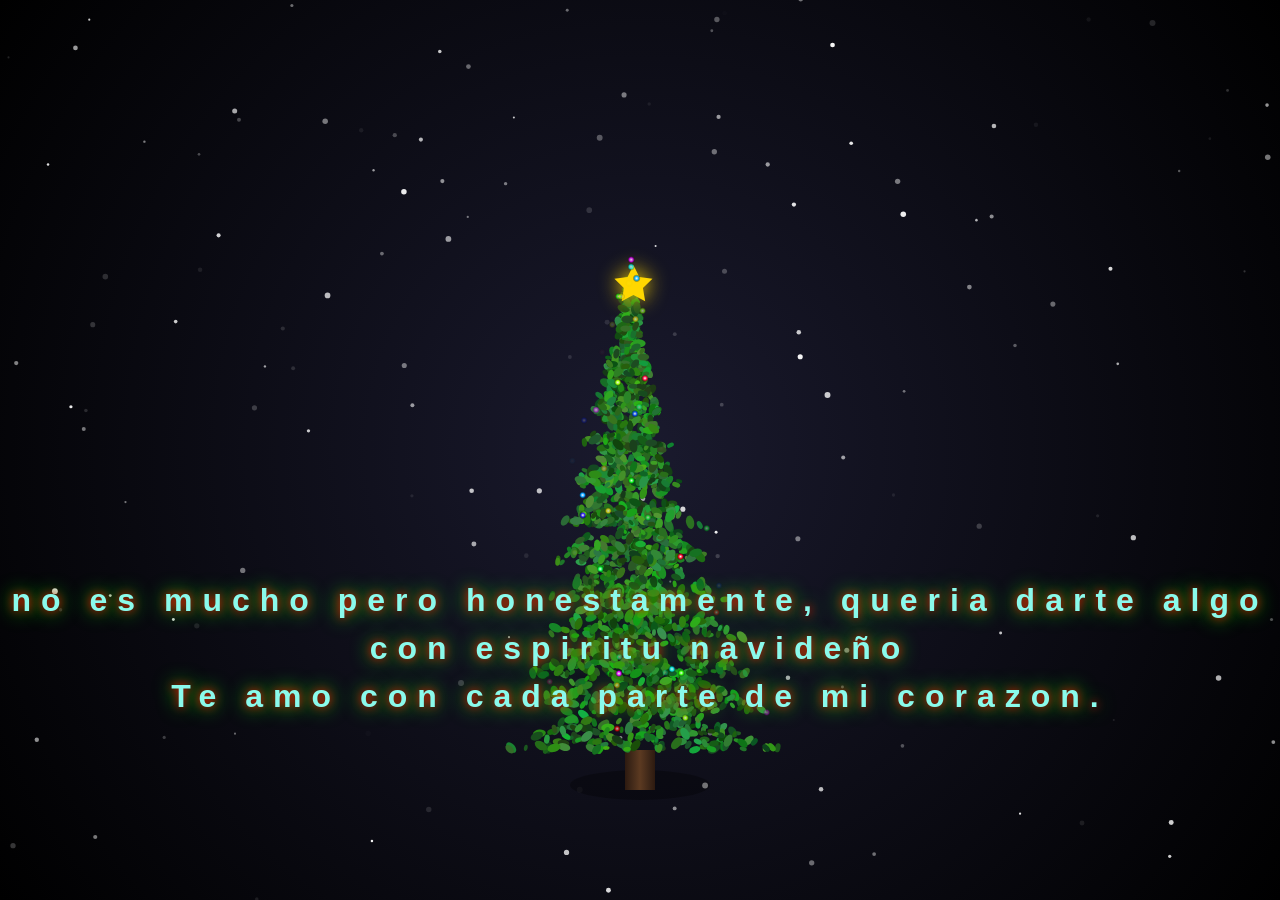
==== arbolito.html @ 6e78d4fb "Add files via upload test final" ====
<!DOCTYPE html>
<html lang="es">
  <head>
    <meta charset="UTF-8" />
    <meta http-equiv="X-UA-Compatible" content="IE=edge" />
    <meta name="viewport" content="width=device-width, initial-scale=1.0" />
    <link rel="stylesheet" href="main.css" />
    <link rel="icon" href="img/flowers.png" type="image/x-icon" />
    <title>Arbolito</title>
    <style>
      body {
        background: radial-gradient(circle at center, #1a1a2e 0%, #000000 100%);
        margin: 0;
        overflow: hidden;
        height: 100vh;
        color: #fff;
      }
      canvas {
        display: block;
        position: absolute;
        top: 0;
        left: 0;
        z-index: -1;
      }
      .titulo {
        position: relative;
        z-index: 10;
        text-shadow: 0 0 10px #ff0000, 0 0 20px #00ff00;
        text-align: center;
        margin-top: 20px;
      }
    </style>
  </head>
  <body class="container">
    <audio src="Rebecca-Sugar-It_s-Our-Special-Time-Of-Year-Sub.-Español-Amphibia.mp3" autoplay></audio>
    <div id="lyrics">
     
    </div>
    <h1 class="titulo">no es mucho pero honestamente, queria darte algo con espiritu navideño
      <p>Te amo con cada parte de mi corazon.
    </h1>
  
    <canvas id="lienzo"></canvas>
    <script>
        const canvas = document.getElementById('lienzo');
        const ctx = canvas.getContext('2d');

        let width, height;
        const copos = [];
        const luces = [];
        const hojas = [];
        const numCopos = 150;
        const numLuces = 50;

        function redimensionar() {
            width = window.innerWidth;
            height = window.innerHeight;
            canvas.width = width;
            canvas.height = height;
            generarHojas();
            generarLuces();
        }

        class CopoNieve {
            constructor() {
                this.x = Math.random() * width;
                this.y = Math.random() * height;
                this.velocidadY = Math.random() * 1.5 + 0.5;
                this.radio = Math.random() * 2 + 1;
                this.opacidad = Math.random();
            }
            actualizar() {
                this.y += this.velocidadY;
                if (this.y > height) {
                    this.y = -10;
                    this.x = Math.random() * width;
                }
            }
            dibujar() {
                ctx.beginPath();
                ctx.arc(this.x, this.y, this.radio, 0, Math.PI * 2);
                ctx.fillStyle = `rgba(255, 255, 255, ${this.opacidad})`;
                ctx.fill();
            }
        }

        function generarHojas() {
            hojas.length = 0;
            const alturaArbol = Math.min(height * 0.6, 500);
            const capas = 12;
            const alturaCapa = alturaArbol / capas;

            for (let i = 0; i < capas; i++) {
                const ratio = i / capas;
                const anchoBase = (1 - ratio) * 140;
                const numHojasCapa = 100 + Math.floor((1 - ratio) * 100);

                for (let j = 0; j < numHojasCapa; j++) {
                    const r1 = Math.random();
                    const r2 = Math.random();
                    const s = Math.sqrt(r1);

                    // Coordenadas en triángulo relativo
                    const xRel = (1 - s) * 0 + s * (1 - r2) * (-anchoBase) + s * r2 * (anchoBase);
                    const yRel = (1 - s) * (-alturaCapa * 1.5);

                    hojas.push({
                        layerIndex: i,
                        ratio: ratio,
                        xRel: xRel,
                        yRel: yRel,
                        yBaseCapaOffset: -(i * alturaCapa * 0.9), // Offset from baseY
                        size: 3 + Math.random() * 4,
                        color: `hsl(${100 + Math.random() * 40}, ${40 + Math.random() * 40}%, ${15 + Math.random() * 25}%)`,
                        rotation: Math.random() * Math.PI,
                        phase: Math.random() * Math.PI * 2,
                        speed: 0.002 + Math.random() * 0.004
                    });
                }
            }
        }

        function generarLuces() {
            luces.length = 0;
            const centroX = width / 2;
            const baseY = height - 150;
            const alturaArbol = Math.min(height * 0.6, 500);

            for (let i = 0; i < numLuces; i++) {
                // Generar posición aleatoria dentro de un triángulo aproximado
                const ratioY = Math.random(); // 0 es abajo, 1 es arriba
                const y = baseY - (ratioY * alturaArbol);
                const anchoMaximoEnY = (1 - ratioY) * 140; // Ancho del árbol en esa altura
                const x = centroX + (Math.random() - 0.5) * 2 * anchoMaximoEnY;

                luces.push({
                    x: x,
                    y: y,
                    ratioY: ratioY,
                    offsetX: x - centroX,
                    color: `hsl(${Math.random() * 360}, 100%, 50%)`,
                    velocidadParpadeo: Math.random() * 0.05 + 0.02,
                    offset: Math.random() * Math.PI * 2
                });
            }
        }

        function dibujarEstrella(cx, cy, spikes, outerRadius, innerRadius) {
            let rot = Math.PI / 2 * 3;
            let x = cx;
            let y = cy;
            let step = Math.PI / spikes;

            ctx.beginPath();
            ctx.moveTo(cx, cy - outerRadius);
            for (let i = 0; i < spikes; i++) {
                x = cx + Math.cos(rot) * outerRadius;
                y = cy + Math.sin(rot) * outerRadius;
                ctx.lineTo(x, y);
                rot += step;

                x = cx + Math.cos(rot) * innerRadius;
                y = cy + Math.sin(rot) * innerRadius;
                ctx.lineTo(x, y);
                rot += step;
            }
            ctx.lineTo(cx, cy - outerRadius);
            ctx.closePath();
            ctx.fillStyle = '#FFD700';
            ctx.shadowBlur = 20;
            ctx.shadowColor = "#FFD700";
            ctx.fill();
            ctx.shadowBlur = 0;
        }

        function dibujarArbol(tiempo) {
            const centroX = width / 2;
            const baseY = height - 150;
            const alturaArbol = Math.min(height * 0.6, 500);

            // Sombra del árbol en el suelo
            ctx.fillStyle = 'rgba(0,0,0,0.3)';
            ctx.beginPath();
            ctx.ellipse(centroX, baseY + 35, 70, 15, 0, 0, Math.PI * 2);
            ctx.fill();

            // Tronco
            const gradTronco = ctx.createLinearGradient(centroX - 15, baseY, centroX + 15, baseY);
            gradTronco.addColorStop(0, '#2d1a10');
            gradTronco.addColorStop(0.2, '#3e2718');
            gradTronco.addColorStop(0.5, '#5c3a21');
            gradTronco.addColorStop(0.8, '#3e2718');
            gradTronco.addColorStop(1, '#2d1a10');
            ctx.fillStyle = gradTronco;
            ctx.fillRect(centroX - 15, baseY, 30, 40);

            // Hojas (Capas con degradado y curvas para realismo)
            const capas = 12;
            const alturaCapa = alturaArbol / capas;

            // Dibujar hojas individuales
            hojas.forEach(hoja => {
                const swayBase = Math.sin(tiempo * 0.002 + hoja.ratio * 3) * (hoja.ratio * 20);
                const swayLeaf = Math.sin(tiempo * hoja.speed + hoja.phase) * 3;
                
                const x = centroX + hoja.xRel + swayBase + swayLeaf;
                const y = baseY + hoja.yBaseCapaOffset + hoja.yRel;
                
                ctx.beginPath();
                // Usar elipses para simular hojas/agujas
                ctx.ellipse(x, y, hoja.size, hoja.size * 0.6, hoja.rotation, 0, Math.PI * 2);
                ctx.fillStyle = hoja.color;
                ctx.fill();
            });

            // Estrella
            const swayPunta = Math.sin(tiempo * 0.002 + 1 * 3) * 20;
            const yPunta = baseY - ((capas - 1) * alturaCapa * 0.9) - alturaCapa * 1.5;
            dibujarEstrella(centroX + swayPunta, yPunta + 10, 5, 20, 10);
        }

        function animar(tiempo) {
            ctx.clearRect(0, 0, width, height);

            // Dibujar nieve
            copos.forEach(copo => { copo.actualizar(); copo.dibujar(); });

            dibujarArbol(tiempo);

            // Dibujar luces
            luces.forEach(luz => {
                const sway = Math.sin(tiempo * 0.002 + luz.ratioY * 3) * (luz.ratioY * 20);
                const x = (width / 2) + luz.offsetX + sway;

                ctx.beginPath();
                ctx.arc(x, luz.y, 4, 0, Math.PI * 2);
                const alpha = (Math.sin(tiempo * luz.velocidadParpadeo + luz.offset) + 1) / 2;
                
                const grad = ctx.createRadialGradient(x, luz.y, 0, x, luz.y, 4);
                grad.addColorStop(0, '#fff');
                grad.addColorStop(0.5, luz.color);
                grad.addColorStop(1, 'rgba(0,0,0,0)');
                ctx.fillStyle = grad;
                
                ctx.globalAlpha = alpha;
                ctx.fill();
                ctx.globalAlpha = 1.0;
            });

            requestAnimationFrame(animar);
        }

        // Inicialización
        window.addEventListener('resize', redimensionar);
        redimensionar();
        
        for(let i=0; i<numCopos; i++) copos.push(new CopoNieve());
        
        requestAnimationFrame(animar);
    </script>
    <script src="anim.js"></script>
    <script src="main.js"></script>
  </body>
</html>
---- main.css ----
*,
*::after,
*::before {
  padding: 0;
  margin: 0;
  box-sizing: border-box;
}

:root {
  --dark-color: #000;
}

body {
  display: flex;
  align-items: flex-end;
  justify-content: center;
  min-height: 100vh;
  background-color: var(--dark-color);
  overflow: hidden;
  perspective: 1000px;
}

#lyrics {
  font-size: 28px;
  font-family: "Franklin Gothic Medium", "Arial Narrow", Arial, sans-serif;
  color: white;
  position: absolute;
  margin-bottom: 50%;
  z-index: 1;
  font-weight: bold;
  letter-spacing: 4px;
}
@media only screen and (max-width: 600px) {
  /* Estilos específicos para dispositivos con un ancho máximo de 600px */
  #lyrics {
      font-size: 14px; /* Reduce el tamaño del texto para dispositivos más pequeños */
      margin-bottom: 530px;
      letter-spacing: 3px;
  }

}
.titulo {
  margin-bottom: 180px;
  font-family: "Arial Narrow", Arial, sans-serif;
  color: rgb(138, 250, 235);
  position: absolute;
  font-weight: bold;
  letter-spacing: 10px;
  opacity: 100%;
  animation: fadeIn 3s ease-in-out forwards;
  text-align: center;
}
@keyframes fadeIn {
  from {
    opacity: 0;
  }
  to {
    opacity: 1;
  }
}

.night {
  z-index: -1;
  position: absolute;
  left: 50%;
  top: 0;
  transform: translateX(-50%);
  width: 100%;
  height: 100%;
  filter: blur(0.1vmin);
  background-image: radial-gradient(
      ellipse at top,
      transparent 0%,
      var(--dark-color)
    ),
    radial-gradient(
      ellipse at bottom,
      var(--dark-color),
      rgba(145, 233, 255, 0.2)
    ),
    repeating-linear-gradient(
      220deg,
      rgb(0, 0, 0) 0px,
      rgb(0, 0, 0) 19px,
      transparent 19px,
      transparent 22px
    ),
    repeating-linear-gradient(
      189deg,
      rgb(0, 0, 0) 0px,
      rgb(0, 0, 0) 19px,
      transparent 19px,
      transparent 22px
    ),
    repeating-linear-gradient(
      148deg,
      rgb(0, 0, 0) 0px,
      rgb(0, 0, 0) 19px,
      transparent 19px,
      transparent 22px
    ),
    linear-gradient(90deg, rgb(0, 255, 250), rgb(240, 240, 240));
}

.flowers {
  position: relative;
  transform: scale(0.9);
  /*margin-bottom: 100px;
  */
}

@media only screen and (max-width: 600px) {
  /* Estilos específicos para dispositivos con un ancho máximo de 600px */
.flowers {
      font-size: 14px;
      margin-bottom: 35%;
      letter-spacing: 3px;
      transform: scale(1.0);
}

}

.flower {
  position: absolute;
  bottom: 10vmin;
  transform-origin: bottom center;
  z-index: 10;
  --fl-speed: 0.8s;
}
.flower--1 {
  -webkit-animation: moving-flower-1 4s linear infinite;
  animation: moving-flower-1 4s linear infinite;
}
.flower--1 .flower__line {
  height: 70vmin;
  -webkit-animation-delay: 0.3s;
  animation-delay: 0.3s;
}
.flower--1 .flower__line__leaf--1 {
  -webkit-animation: blooming-leaf-right var(--fl-speed) 1.6s backwards;
  animation: blooming-leaf-right var(--fl-speed) 1.6s backwards;
}
.flower--1 .flower__line__leaf--2 {
  -webkit-animation: blooming-leaf-right var(--fl-speed) 1.4s backwards;
  animation: blooming-leaf-right var(--fl-speed) 1.4s backwards;
}
.flower--1 .flower__line__leaf--3 {
  -webkit-animation: blooming-leaf-left var(--fl-speed) 1.2s backwards;
  animation: blooming-leaf-left var(--fl-speed) 1.2s backwards;
}
.flower--1 .flower__line__leaf--4 {
  -webkit-animation: blooming-leaf-left var(--fl-speed) 1s backwards;
  animation: blooming-leaf-left var(--fl-speed) 1s backwards;
}
.flower--1 .flower__line__leaf--5 {
  -webkit-animation: blooming-leaf-right var(--fl-speed) 1.8s backwards;
  animation: blooming-leaf-right var(--fl-speed) 1.8s backwards;
}
.flower--1 .flower__line__leaf--6 {
  -webkit-animation: blooming-leaf-left var(--fl-speed) 2s backwards;
  animation: blooming-leaf-left var(--fl-speed) 2s backwards;
}
.flower--2 {
  left: 50%;
  transform: rotate(20deg);
  -webkit-animation: moving-flower-2 4s linear infinite;
  animation: moving-flower-2 4s linear infinite;
}
.flower--2 .flower__line {
  height: 60vmin;
  -webkit-animation-delay: 0.6s;
  animation-delay: 0.6s;
}
.flower--2 .flower__line__leaf--1 {
  -webkit-animation: blooming-leaf-right var(--fl-speed) 1.9s backwards;
  animation: blooming-leaf-right var(--fl-speed) 1.9s backwards;
}
.flower--2 .flower__line__leaf--2 {
  -webkit-animation: blooming-leaf-right var(--fl-speed) 1.7s backwards;
  animation: blooming-leaf-right var(--fl-speed) 1.7s backwards;
}
.flower--2 .flower__line__leaf--3 {
  -webkit-animation: blooming-leaf-left var(--fl-speed) 1.5s backwards;
  animation: blooming-leaf-left var(--fl-speed) 1.5s backwards;
}
.flower--2 .flower__line__leaf--4 {
  -webkit-animation: blooming-leaf-left var(--fl-speed) 1.3s backwards;
  animation: blooming-leaf-left var(--fl-speed) 1.3s backwards;
}
.flower--3 {
  left: 50%;
  transform: rotate(-15deg);
  -webkit-animation: moving-flower-3 4s linear infinite;
  animation: moving-flower-3 4s linear infinite;
}
.flower--3 .flower__line {
  -webkit-animation-delay: 0.9s;
  animation-delay: 0.9s;
}
.flower--3 .flower__line__leaf--1 {
  -webkit-animation: blooming-leaf-right var(--fl-speed) 2.5s backwards;
  animation: blooming-leaf-right var(--fl-speed) 2.5s backwards;
}
.flower--3 .flower__line__leaf--2 {
  -webkit-animation: blooming-leaf-right var(--fl-speed) 2.3s backwards;
  animation: blooming-leaf-right var(--fl-speed) 2.3s backwards;
}
.flower--3 .flower__line__leaf--3 {
  -webkit-animation: blooming-leaf-left var(--fl-speed) 2.1s backwards;
  animation: blooming-leaf-left var(--fl-speed) 2.1s backwards;
}
.flower--3 .flower__line__leaf--4 {
  -webkit-animation: blooming-leaf-left var(--fl-speed) 1.9s backwards;
  animation: blooming-leaf-left var(--fl-speed) 1.9s backwards;
}
.flower__leafs {
  position: relative;
  -webkit-animation: blooming-flower 2s backwards;
  animation: blooming-flower 2s backwards;
}
.flower__leafs--1 {
  -webkit-animation-delay: 1.1s;
  animation-delay: 1.1s;
}
.flower__leafs--2 {
  -webkit-animation-delay: 1.4s;
  animation-delay: 1.4s;
}
.flower__leafs--3 {
  -webkit-animation-delay: 1.7s;
  animation-delay: 1.7s;
}
.flower__leafs::after {
  content: "";
  position: absolute;
  left: 0;
  top: 0;
  transform: translate(-50%, -100%);
  width: 8vmin;
  height: 8vmin;
  background-color: #f9fd25;
  /* background-color: #fd2525; */
  filter: blur(10vmin);
}
.flower__leaf {
  position: absolute;
  bottom: 0;
  left: 50%;
  width: 8vmin;
  height: 11vmin;
  border-radius: 51% 49% 47% 53%/44% 45% 55% 69%;
  background-color: #253bfd;
  background-color: #db1919;
  transform-origin: bottom center;
  opacity: 0.9;
  box-shadow: inset 0 0 2vmin rgba(255, 255, 255, 0.5);
}
.flower__leaf--1 {
  transform: translate(-10%, 1%) rotateY(40deg) rotateX(-50deg);
}
.flower__leaf--2 {
  transform: translate(-50%, -4%) rotateX(40deg);
}
.flower__leaf--3 {
  transform: translate(-90%, 0%) rotateY(45deg) rotateX(50deg);
}
.flower__leaf--4 {
  width: 8vmin;
  height: 8vmin;
  transform-origin: bottom left;
  border-radius: 4vmin 10vmin 4vmin 4vmin;
  transform: translate(0%, 18%) rotateX(70deg) rotate(-43deg);
  background-color: #7c6901;
  z-index: 1;
  opacity: 0.8;
}
.flower__white-circle {
  position: absolute;
  left: -3.5vmin;
  top: -3vmin;
  width: 9vmin;
  height: 4vmin;
  border-radius: 50%;
  background-color: #fff;
}
.flower__white-circle::after {
  content: "";
  position: absolute;
  left: 50%;
  top: 45%;
  transform: translate(-50%, -50%);
  width: 60%;
  height: 60%;
  border-radius: inherit;
  background-image: repeating-linear-gradient(
      135deg,
      rgba(0, 0, 0, 0.03) 0px,
      rgba(0, 0, 0, 0.03) 1px,
      transparent 1px,
      transparent 12px
    ),
    repeating-linear-gradient(
      45deg,
      rgba(0, 0, 0, 0.03) 0px,
      rgba(0, 0, 0, 0.03) 1px,
      transparent 1px,
      transparent 12px
    ),
    repeating-linear-gradient(
      67.5deg,
      rgba(0, 0, 0, 0.03) 0px,
      rgba(0, 0, 0, 0.03) 1px,
      transparent 1px,
      transparent 12px
    ),
    repeating-linear-gradient(
      135deg,
      rgba(0, 0, 0, 0.03) 0px,
      rgba(0, 0, 0, 0.03) 1px,
      transparent 1px,
      transparent 12px
    ),
    repeating-linear-gradient(
      45deg,
      rgba(0, 0, 0, 0.03) 0px,
      rgba(0, 0, 0, 0.03) 1px,
      transparent 1px,
      transparent 12px
    ),
    repeating-linear-gradient(
      112.5deg,
      rgba(0, 0, 0, 0.03) 0px,
      rgba(0, 0, 0, 0.03) 1px,
      transparent 1px,
      transparent 12px
    ),
    repeating-linear-gradient(
      112.5deg,
      rgba(0, 0, 0, 0.03) 0px,
      rgba(0, 0, 0, 0.03) 1px,
      transparent 1px,
      transparent 12px
    ),
    repeating-linear-gradient(
      45deg,
      rgba(0, 0, 0, 0.03) 0px,
      rgba(0, 0, 0, 0.03) 1px,
      transparent 1px,
      transparent 12px
    ),
    repeating-linear-gradient(
      22.5deg,
      rgba(0, 0, 0, 0.03) 0px,
      rgba(0, 0, 0, 0.03) 1px,
      transparent 1px,
      transparent 12px
    ),
    repeating-linear-gradient(
      45deg,
      rgba(0, 0, 0, 0.03) 0px,
      rgba(0, 0, 0, 0.03) 1px,
      transparent 1px,
      transparent 12px
    ),
    repeating-linear-gradient(
      22.5deg,
      rgba(0, 0, 0, 0.03) 0px,
      rgba(0, 0, 0, 0.03) 1px,
      transparent 1px,
      transparent 12px
    ),
    repeating-linear-gradient(
      135deg,
      rgba(0, 0, 0, 0.03) 0px,
      rgba(0, 0, 0, 0.03) 1px,
      transparent 1px,
      transparent 12px
    ),
    repeating-linear-gradient(
      157.5deg,
      rgba(0, 0, 0, 0.03) 0px,
      rgba(0, 0, 0, 0.03) 1px,
      transparent 1px,
      transparent 12px
    ),
    repeating-linear-gradient(
      67.5deg,
      rgba(0, 0, 0, 0.03) 0px,
      rgba(0, 0, 0, 0.03) 1px,
      transparent 1px,
      transparent 12px
    ),
    repeating-linear-gradient(
      67.5deg,
      rgba(0, 0, 0, 0.03) 0px,
      rgba(0, 0, 0, 0.03) 1px,
      transparent 1px,
      transparent 12px
    ),
    linear-gradient(90deg, rgb(255, 235, 18), rgb(255, 206, 0));
}
.flower__line {
  opacity: 76%;
  height: 55vmin;
  width: 1.5vmin;
  background-image: linear-gradient(
      to left,
      rgba(0, 0, 0, 0.2),
      transparent,
      rgba(255, 255, 255, 0.2)
    ),
    linear-gradient(to top, transparent 10%, #14757a, #39c6d6);
  box-shadow: inset 0 0 2px rgba(0, 0, 0, 0.5);
  -webkit-animation: grow-flower-tree 4s backwards;
  animation: grow-flower-tree 4s backwards;
}
.flower__line__leaf {
  --w: 7vmin;
  --h: calc(var(--w) + 2vmin);
  position: absolute;
  top: 20%;
  left: 90%;
  width: var(--w);
  height: var(--h);
  border-top-right-radius: var(--h);
  border-bottom-left-radius: var(--h);
  background-image: linear-gradient(to top, rgba(20, 117, 122, 0.4), #5ed639);
}
.flower__line__leaf--1 {
  transform: rotate(70deg) rotateY(30deg);
}
.flower__line__leaf--2 {
  top: 45%;
  transform: rotate(70deg) rotateY(30deg);
}
.flower__line__leaf--3,
.flower__line__leaf--4,
.flower__line__leaf--6 {
  border-top-right-radius: 0;
  border-bottom-left-radius: 0;
  border-top-left-radius: var(--h);
  border-bottom-right-radius: var(--h);
  left: -460%;
  top: 12%;
  transform: rotate(-70deg) rotateY(30deg);
}
.flower__line__leaf--4 {
  top: 40%;
}
.flower__line__leaf--5 {
  top: 0;
  transform-origin: left;
  transform: rotate(70deg) rotateY(30deg) scale(0.6);
}
.flower__line__leaf--6 {
  top: -2%;
  left: -450%;
  transform-origin: right;
  transform: rotate(-70deg) rotateY(30deg) scale(0.6);
}
.flower__light {
  position: absolute;
  bottom: 0vmin;
  width: 1vmin;
  height: 1vmin;
  background-color: rgb(255, 251, 0);
  border-radius: 50%;
  filter: blur(0.2vmin);
  -webkit-animation: light-ans 4s linear infinite backwards;
  animation: light-ans 4s linear infinite backwards;
}
.flower__light:nth-child(odd) {
  background-color: #23f0ff;
}
.flower__light--1 {
  left: -2vmin;
  -webkit-animation-delay: 1s;
  animation-delay: 1s;
}
.flower__light--2 {
  left: 3vmin;
  -webkit-animation-delay: 0.5s;
  animation-delay: 0.5s;
}
.flower__light--3 {
  left: -6vmin;
  -webkit-animation-delay: 0.3s;
  animation-delay: 0.3s;
}
.flower__light--4 {
  left: 6vmin;
  -webkit-animation-delay: 0.9s;
  animation-delay: 0.9s;
}
.flower__light--5 {
  left: -1vmin;
  -webkit-animation-delay: 1.5s;
  animation-delay: 1.5s;
}
.flower__light--6 {
  left: -4vmin;
  -webkit-animation-delay: 3s;
  animation-delay: 3s;
}
.flower__light--7 {
  left: 3vmin;
  -webkit-animation-delay: 2s;
  animation-delay: 2s;
}
.flower__light--8 {
  left: -6vmin;
  -webkit-animation-delay: 3.5s;
  animation-delay: 3.5s;
}
.flower__grass {
  --c: #159faa;
  --line-w: 1.5vmin;
  position: absolute;
  bottom: 12vmin;
  left: -7vmin;
  display: flex;
  flex-direction: column;
  align-items: flex-end;
  z-index: 20;
  transform-origin: bottom center;
  transform: rotate(-48deg) rotateY(40deg);
}
.flower__grass--1 {
  -webkit-animation: moving-grass 2s linear infinite;
  animation: moving-grass 2s linear infinite;
}
.flower__grass--2 {
  left: 2vmin;
  bottom: 10vmin;
  transform: scale(0.5) rotate(75deg) rotateX(10deg) rotateY(-200deg);
  opacity: 0.8;
  z-index: 0;
  -webkit-animation: moving-grass--2 1.5s linear infinite;
  animation: moving-grass--2 1.5s linear infinite;
}
.flower__grass--top {
  width: 7vmin;
  height: 10vmin;
  border-top-right-radius: 100%;
  border-right: var(--line-w) solid var(--c);
  transform-origin: bottom center;
  transform: rotate(-2deg);
}
.flower__grass--bottom {
  margin-top: -2px;
  width: var(--line-w);
  height: 25vmin;
  background-image: linear-gradient(to top, transparent, var(--c));
}
.flower__grass__leaf {
  --size: 10vmin;
  position: absolute;
  width: calc(var(--size) * 2.1);
  height: var(--size);
  border-top-left-radius: var(--size);
  border-top-right-radius: var(--size);
  background-image: linear-gradient(
    to top,
    transparent,
    transparent 30%,
    var(--c)
  );
  z-index: 100;
}
.flower__grass__leaf--1 {
  top: -6%;
  left: 30%;
  --size: 6vmin;
  transform: rotate(-20deg);
  -webkit-animation: growing-grass-ans--1 2s 2.6s backwards;
  animation: growing-grass-ans--1 2s 2.6s backwards;
}
@-webkit-keyframes growing-grass-ans--1 {
  0% {
    transform-origin: bottom left;
    transform: rotate(-20deg) scale(0);
  }
}
@keyframes growing-grass-ans--1 {
  0% {
    transform-origin: bottom left;
    transform: rotate(-20deg) scale(0);
  }
}
.flower__grass__leaf--2 {
  top: -5%;
  left: -110%;
  --size: 6vmin;
  transform: rotate(10deg);
  -webkit-animation: growing-grass-ans--2 2s 2.4s linear backwards;
  animation: growing-grass-ans--2 2s 2.4s linear backwards;
}
@-webkit-keyframes growing-grass-ans--2 {
  0% {
    transform-origin: bottom right;
    transform: rotate(10deg) scale(0);
  }
}
@keyframes growing-grass-ans--2 {
  0% {
    transform-origin: bottom right;
    transform: rotate(10deg) scale(0);
  }
}
.flower__grass__leaf--3 {
  top: 5%;
  left: 60%;
  --size: 8vmin;
  transform: rotate(-18deg) rotateX(-20deg);
  -webkit-animation: growing-grass-ans--3 2s 2.2s linear backwards;
  animation: growing-grass-ans--3 2s 2.2s linear backwards;
}
@-webkit-keyframes growing-grass-ans--3 {
  0% {
    transform-origin: bottom left;
    transform: rotate(-18deg) rotateX(-20deg) scale(0);
  }
}
@keyframes growing-grass-ans--3 {
  0% {
    transform-origin: bottom left;
    transform: rotate(-18deg) rotateX(-20deg) scale(0);
  }
}
.flower__grass__leaf--4 {
  top: 6%;
  left: -135%;
  --size: 8vmin;
  transform: rotate(2deg);
  -webkit-animation: growing-grass-ans--4 2s 2s linear backwards;
  animation: growing-grass-ans--4 2s 2s linear backwards;
}
@-webkit-keyframes growing-grass-ans--4 {
  0% {
    transform-origin: bottom right;
    transform: rotate(2deg) scale(0);
  }
}
@keyframes growing-grass-ans--4 {
  0% {
    transform-origin: bottom right;
    transform: rotate(2deg) scale(0);
  }
}
.flower__grass__leaf--5 {
  top: 20%;
  left: 60%;
  --size: 10vmin;
  transform: rotate(-24deg) rotateX(-20deg);
  -webkit-animation: growing-grass-ans--5 2s 1.8s linear backwards;
  animation: growing-grass-ans--5 2s 1.8s linear backwards;
}
@-webkit-keyframes growing-grass-ans--5 {
  0% {
    transform-origin: bottom left;
    transform: rotate(-24deg) rotateX(-20deg) scale(0);
  }
}
@keyframes growing-grass-ans--5 {
  0% {
    transform-origin: bottom left;
    transform: rotate(-24deg) rotateX(-20deg) scale(0);
  }
}
.flower__grass__leaf--6 {
  top: 22%;
  left: -180%;
  --size: 10vmin;
  transform: rotate(10deg);
  -webkit-animation: growing-grass-ans--6 2s 1.6s linear backwards;
  animation: growing-grass-ans--6 2s 1.6s linear backwards;
}
@-webkit-keyframes growing-grass-ans--6 {
  0% {
    transform-origin: bottom right;
    transform: rotate(10deg) scale(0);
  }
}
@keyframes growing-grass-ans--6 {
  0% {
    transform-origin: bottom right;
    transform: rotate(10deg) scale(0);
  }
}
.flower__grass__leaf--7 {
  top: 39%;
  left: 70%;
  --size: 10vmin;
  transform: rotate(-10deg);
  -webkit-animation: growing-grass-ans--7 2s 1.4s linear backwards;
  animation: growing-grass-ans--7 2s 1.4s linear backwards;
}
@-webkit-keyframes growing-grass-ans--7 {
  0% {
    transform-origin: bottom left;
    transform: rotate(-10deg) scale(0);
  }
}
@keyframes growing-grass-ans--7 {
  0% {
    transform-origin: bottom left;
    transform: rotate(-10deg) scale(0);
  }
}
.flower__grass__leaf--8 {
  top: 40%;
  left: -215%;
  --size: 11vmin;
  transform: rotate(10deg);
  -webkit-animation: growing-grass-ans--8 2s 1.2s linear backwards;
  animation: growing-grass-ans--8 2s 1.2s linear backwards;
}
@-webkit-keyframes growing-grass-ans--8 {
  0% {
    transform-origin: bottom right;
    transform: rotate(10deg) scale(0);
  }
}
@keyframes growing-grass-ans--8 {
  0% {
    transform-origin: bottom right;
    transform: rotate(10deg) scale(0);
  }
}
.flower__grass__overlay {
  position: absolute;
  top: -10%;
  right: 0%;
  width: 100%;
  height: 100%;
  background-color: rgba(0, 0, 0, 0.6);
  filter: blur(1.5vmin);
  z-index: 100;
}
.flower__g-long {
  --w: 2vmin;
  --h: 6vmin;
  --c: #159faa;
  position: absolute;
  bottom: 10vmin;
  left: -3vmin;
  transform-origin: bottom center;
  transform: rotate(-30deg) rotateY(-20deg);
  display: flex;
  flex-direction: column;
  align-items: flex-end;
  -webkit-animation: flower-g-long-ans 3s linear infinite;
  animation: flower-g-long-ans 3s linear infinite;
}
@-webkit-keyframes flower-g-long-ans {
  0%,
  100% {
    transform: rotate(-30deg) rotateY(-20deg);
  }
  50% {
    transform: rotate(-32deg) rotateY(-20deg);
  }
}
@keyframes flower-g-long-ans {
  0%,
  100% {
    transform: rotate(-30deg) rotateY(-20deg);
  }
  50% {
    transform: rotate(-32deg) rotateY(-20deg);
  }
}
.flower__g-long__top {
  top: calc(var(--h) * -1);
  width: calc(var(--w) + 1vmin);
  height: var(--h);
  border-top-right-radius: 100%;
  border-right: 0.7vmin solid var(--c);
  transform: translate(-0.7vmin, 1vmin);
}
.flower__g-long__bottom {
  width: var(--w);
  height: 50vmin;
  transform-origin: bottom center;
  background-image: linear-gradient(to top, transparent 30%, var(--c));
  box-shadow: inset 0 0 2px rgba(0, 0, 0, 0.5);
  -webkit-clip-path: polygon(35% 0, 65% 1%, 100% 100%, 0% 100%);
  clip-path: polygon(35% 0, 65% 1%, 100% 100%, 0% 100%);
}
.flower__g-right {
  position: absolute;
  bottom: 6vmin;
  left: -2vmin;
  transform-origin: bottom left;
  transform: rotate(20deg);
}
.flower__g-right .leaf {
  width: 30vmin;
  height: 50vmin;
  border-top-left-radius: 100%;
  border-left: 2vmin solid #079097;
  background-image: linear-gradient(
    to bottom,
    transparent,
    var(--dark-color) 60%
  );
  -webkit-mask-image: linear-gradient(to top, transparent 30%, #079097 60%);
}
.flower__g-right--1 {
  -webkit-animation: flower-g-right-ans 2.5s linear infinite;
  animation: flower-g-right-ans 2.5s linear infinite;
}
.flower__g-right--2 {
  left: 5vmin;
  transform: rotateY(-180deg);
  -webkit-animation: flower-g-right-ans--2 3s linear infinite;
  animation: flower-g-right-ans--2 3s linear infinite;
}
.flower__g-right--2 .leaf {
  height: 75vmin;
  filter: blur(0.3vmin);
  opacity: 0.8;
}
@-webkit-keyframes flower-g-right-ans {
  0%,
  100% {
    transform: rotate(20deg);
  }
  50% {
    transform: rotate(24deg) rotateX(-20deg);
  }
}
@keyframes flower-g-right-ans {
  0%,
  100% {
    transform: rotate(20deg);
  }
  50% {
    transform: rotate(24deg) rotateX(-20deg);
  }
}
@-webkit-keyframes flower-g-right-ans--2 {
  0%,
  100% {
    transform: rotateY(-180deg) rotate(0deg) rotateX(-20deg);
  }
  50% {
    transform: rotateY(-180deg) rotate(6deg) rotateX(-20deg);
  }
}
@keyframes flower-g-right-ans--2 {
  0%,
  100% {
    transform: rotateY(-180deg) rotate(0deg) rotateX(-20deg);
  }
  50% {
    transform: rotateY(-180deg) rotate(6deg) rotateX(-20deg);
  }
}
.flower__g-front {
  position: absolute;
  bottom: 6vmin;
  left: 2.5vmin;
  z-index: 100;
  transform-origin: bottom center;
  transform: rotate(-28deg) rotateY(30deg) scale(1.04);
  -webkit-animation: flower__g-front-ans 2s linear infinite;
  animation: flower__g-front-ans 2s linear infinite;
}
@-webkit-keyframes flower__g-front-ans {
  0%,
  100% {
    transform: rotate(-28deg) rotateY(30deg) scale(1.04);
  }
  50% {
    transform: rotate(-35deg) rotateY(40deg) scale(1.04);
  }
}
@keyframes flower__g-front-ans {
  0%,
  100% {
    transform: rotate(-28deg) rotateY(30deg) scale(1.04);
  }
  50% {
    transform: rotate(-35deg) rotateY(40deg) scale(1.04);
  }
}
.flower__g-front__line {
  width: 0.3vmin;
  height: 20vmin;
  background-image: linear-gradient(
    to top,
    transparent,
    #079097,
    transparent 100%
  );
  position: relative;
}
.flower__g-front__leaf-wrapper {
  position: absolute;
  top: 0;
  left: 0;
  transform-origin: bottom left;
  transform: rotate(10deg);
}
.flower__g-front__leaf-wrapper:nth-child(even) {
  left: 0vmin;
  transform: rotateY(-180deg) rotate(5deg);
  -webkit-animation: flower__g-front__leaf-left-ans 1s ease-in backwards;
  animation: flower__g-front__leaf-left-ans 1s ease-in backwards;
}
.flower__g-front__leaf-wrapper:nth-child(odd) {
  -webkit-animation: flower__g-front__leaf-ans 1s ease-in backwards;
  animation: flower__g-front__leaf-ans 1s ease-in backwards;
}
.flower__g-front__leaf-wrapper--1 {
  top: -8vmin;
  transform: scale(0.7);
  -webkit-animation: flower__g-front__leaf-ans 1s 5.5s ease-in backwards !important;
  animation: flower__g-front__leaf-ans 1s 5.5s ease-in backwards !important;
}
.flower__g-front__leaf-wrapper--2 {
  top: -8vmin;
  transform: rotateY(-180deg) scale(0.7) !important;
  -webkit-animation: flower__g-front__leaf-left-ans-2 1s 4.6s ease-in backwards !important;
  animation: flower__g-front__leaf-left-ans-2 1s 4.6s ease-in backwards !important;
}
.flower__g-front__leaf-wrapper--3 {
  top: -3vmin;
  -webkit-animation: flower__g-front__leaf-ans 1s 4.6s ease-in backwards;
  animation: flower__g-front__leaf-ans 1s 4.6s ease-in backwards;
}
.flower__g-front__leaf-wrapper--4 {
  top: -3vmin;
  transform: rotateY(-180deg) scale(0.9) !important;
  -webkit-animation: flower__g-front__leaf-left-ans-2 1s 4.6s ease-in backwards !important;
  animation: flower__g-front__leaf-left-ans-2 1s 4.6s ease-in backwards !important;
}
@-webkit-keyframes flower__g-front__leaf-left-ans-2 {
  0% {
    transform: rotateY(-180deg) scale(0);
  }
}
@keyframes flower__g-front__leaf-left-ans-2 {
  0% {
    transform: rotateY(-180deg) scale(0);
  }
}
.flower__g-front__leaf-wrapper--5,
.flower__g-front__leaf-wrapper--6 {
  top: 2vmin;
}
.flower__g-front__leaf-wrapper--7,
.flower__g-front__leaf-wrapper--8 {
  top: 6.5vmin;
}
.flower__g-front__leaf-wrapper--2 {
  -webkit-animation-delay: 5.2s !important;
  animation-delay: 5.2s !important;
}
.flower__g-front__leaf-wrapper--3 {
  -webkit-animation-delay: 4.9s !important;
  animation-delay: 4.9s !important;
}
.flower__g-front__leaf-wrapper--5 {
  -webkit-animation-delay: 4.3s !important;
  animation-delay: 4.3s !important;
}
.flower__g-front__leaf-wrapper--6 {
  -webkit-animation-delay: 4.1s !important;
  animation-delay: 4.1s !important;
}
.flower__g-front__leaf-wrapper--7 {
  -webkit-animation-delay: 3.8s !important;
  animation-delay: 3.8s !important;
}
.flower__g-front__leaf-wrapper--8 {
  -webkit-animation-delay: 3.5s !important;
  animation-delay: 3.5s !important;
}
@-webkit-keyframes flower__g-front__leaf-ans {
  0% {
    transform: rotate(10deg) scale(0);
  }
}
@keyframes flower__g-front__leaf-ans {
  0% {
    transform: rotate(10deg) scale(0);
  }
}
@-webkit-keyframes flower__g-front__leaf-left-ans {
  0% {
    transform: rotateY(-180deg) rotate(5deg) scale(0);
  }
}
@keyframes flower__g-front__leaf-left-ans {
  0% {
    transform: rotateY(-180deg) rotate(5deg) scale(0);
  }
}
.flower__g-front__leaf {
  width: 10vmin;
  height: 10vmin;
  border-radius: 100% 0% 0% 100%/100% 100% 0% 0%;
  box-shadow: inset 0 2px 1vmin hsla(184deg, 97%, 58%, 0.2);
  background-image: linear-gradient(
      to bottom left,
      transparent,
      var(--dark-color)
    ),
    linear-gradient(to bottom right, #159faa 50%, transparent 50%, transparent);
  -webkit-mask-image: linear-gradient(
    to bottom right,
    #159faa 50%,
    transparent 50%,
    transparent
  );
  mask-image: linear-gradient(
    to bottom right,
    #159faa 50%,
    transparent 50%,
    transparent
  );
}
.flower__g-fr {
  position: absolute;
  bottom: -4vmin;
  left: vmin;
  transform-origin: bottom left;
  z-index: 10;
  -webkit-animation: flower__g-fr-ans 2s linear infinite;
  animation: flower__g-fr-ans 2s linear infinite;
}
@-webkit-keyframes flower__g-fr-ans {
  0%,
  100% {
    transform: rotate(2deg);
  }
  50% {
    transform: rotate(4deg);
  }
}
@keyframes flower__g-fr-ans {
  0%,
  100% {
    transform: rotate(2deg);
  }
  50% {
    transform: rotate(4deg);
  }
}
.flower__g-fr .leaf {
  width: 30vmin;
  height: 50vmin;
  border-top-left-radius: 100%;
  border-left: 2vmin solid #079097;
  -webkit-mask-image: linear-gradient(to top, transparent 25%, #079097 50%);
  position: relative;
  z-index: 1;
}
.flower__g-fr__leaf {
  position: absolute;
  top: 0;
  left: 0;
  width: 10vmin;
  height: 10vmin;
  border-radius: 100% 0% 0% 100%/100% 100% 0% 0%;
  box-shadow: inset 0 2px 1vmin hsla(184deg, 97%, 58%, 0.2);
  background-image: linear-gradient(
      to bottom left,
      transparent,
      var(--dark-color) 98%
    ),
    linear-gradient(to bottom right, #23f0ff 45%, transparent 50%, transparent);
  -webkit-mask-image: linear-gradient(
    135deg,
    #159faa 40%,
    transparent 50%,
    transparent
  );
}
.flower__g-fr__leaf--1 {
  left: 20vmin;
  transform: rotate(45deg);
  -webkit-animation: flower__g-fr-leaft-ans-1 0.5s 5.2s linear backwards;
  animation: flower__g-fr-leaft-ans-1 0.5s 5.2s linear backwards;
}
@-webkit-keyframes flower__g-fr-leaft-ans-1 {
  0% {
    transform-origin: left;
    transform: rotate(45deg) scale(0);
  }
}
@keyframes flower__g-fr-leaft-ans-1 {
  0% {
    transform-origin: left;
    transform: rotate(45deg) scale(0);
  }
}
.flower__g-fr__leaf--2 {
  left: 12vmin;
  top: -7vmin;
  transform: rotate(25deg) rotateY(-180deg);
  -webkit-animation: flower__g-fr-leaft-ans-6 0.5s 5s linear backwards;
  animation: flower__g-fr-leaft-ans-6 0.5s 5s linear backwards;
}
.flower__g-fr__leaf--3 {
  left: 15vmin;
  top: 6vmin;
  transform: rotate(55deg);
  -webkit-animation: flower__g-fr-leaft-ans-5 0.5s 4.8s linear backwards;
  animation: flower__g-fr-leaft-ans-5 0.5s 4.8s linear backwards;
}
.flower__g-fr__leaf--4 {
  left: 6vmin;
  top: -2vmin;
  transform: rotate(25deg) rotateY(-180deg);
  -webkit-animation: flower__g-fr-leaft-ans-6 0.5s 4.6s linear backwards;
  animation: flower__g-fr-leaft-ans-6 0.5s 4.6s linear backwards;
}
.flower__g-fr__leaf--5 {
  left: 10vmin;
  top: 14vmin;
  transform: rotate(55deg);
  -webkit-animation: flower__g-fr-leaft-ans-5 0.5s 4.4s linear backwards;
  animation: flower__g-fr-leaft-ans-5 0.5s 4.4s linear backwards;
}
@-webkit-keyframes flower__g-fr-leaft-ans-5 {
  0% {
    transform-origin: left;
    transform: rotate(55deg) scale(0);
  }
}
@keyframes flower__g-fr-leaft-ans-5 {
  0% {
    transform-origin: left;
    transform: rotate(55deg) scale(0);
  }
}
.flower__g-fr__leaf--6 {
  left: 0vmin;
  top: 6vmin;
  transform: rotate(25deg) rotateY(-180deg);
  -webkit-animation: flower__g-fr-leaft-ans-6 0.5s 4.2s linear backwards;
  animation: flower__g-fr-leaft-ans-6 0.5s 4.2s linear backwards;
}
@-webkit-keyframes flower__g-fr-leaft-ans-6 {
  0% {
    transform-origin: right;
    transform: rotate(25deg) rotateY(-180deg) scale(0);
  }
}
@keyframes flower__g-fr-leaft-ans-6 {
  0% {
    transform-origin: right;
    transform: rotate(25deg) rotateY(-180deg) scale(0);
  }
}
.flower__g-fr__leaf--7 {
  left: 5vmin;
  top: 22vmin;
  transform: rotate(45deg);
  -webkit-animation: flower__g-fr-leaft-ans-7 0.5s 4s linear backwards;
  animation: flower__g-fr-leaft-ans-7 0.5s 4s linear backwards;
}
@-webkit-keyframes flower__g-fr-leaft-ans-7 {
  0% {
    transform-origin: left;
    transform: rotate(45deg) scale(0);
  }
}
@keyframes flower__g-fr-leaft-ans-7 {
  0% {
    transform-origin: left;
    transform: rotate(45deg) scale(0);
  }
}
.flower__g-fr__leaf--8 {
  left: -4vmin;
  top: 15vmin;
  transform: rotate(15deg) rotateY(-180deg);
  -webkit-animation: flower__g-fr-leaft-ans-8 0.5s 3.8s linear backwards;
  animation: flower__g-fr-leaft-ans-8 0.5s 3.8s linear backwards;
}
@-webkit-keyframes flower__g-fr-leaft-ans-8 {
  0% {
    transform-origin: right;
    transform: rotate(15deg) rotateY(-180deg) scale(0);
  }
}
@keyframes flower__g-fr-leaft-ans-8 {
  0% {
    transform-origin: right;
    transform: rotate(15deg) rotateY(-180deg) scale(0);
  }
}

.long-g {
  position: absolute;
  bottom: 25vmin;
  left: -42vmin;
  transform-origin: bottom left;
}
.long-g--1 {
  bottom: 0vmin;
  transform: scale(0.8) rotate(-5deg);
}
.long-g--1 .leaf {
  -webkit-mask-image: linear-gradient(
    to top,
    transparent 40%,
    #079097 80%
  ) !important;
}
.long-g--1 .leaf--1 {
  --w: 5vmin;
  --h: 60vmin;
  left: -2vmin;
  transform: rotate(3deg) rotateY(-180deg);
}
.long-g--2,
.long-g--3 {
  bottom: -3vmin;
  left: -35vmin;
  transform-origin: center;
  transform: scale(0.6) rotateX(60deg);
}
.long-g--2 .leaf,
.long-g--3 .leaf {
  -webkit-mask-image: linear-gradient(
    to top,
    transparent 50%,
    #079097 80%
  ) !important;
}
.long-g--2 .leaf--1,
.long-g--3 .leaf--1 {
  left: -1vmin;
  transform: rotateY(-180deg);
}
.long-g--3 {
  left: -17vmin;
  bottom: 0vmin;
}
.long-g--3 .leaf {
  -webkit-mask-image: linear-gradient(
    to top,
    transparent 40%,
    #079097 80%
  ) !important;
}
.long-g--4 {
  left: 25vmin;
  bottom: -3vmin;
  transform-origin: center;
  transform: scale(0.6) rotateX(60deg);
}
.long-g--4 .leaf {
  -webkit-mask-image: linear-gradient(
    to top,
    transparent 50%,
    #079097 80%
  ) !important;
}
.long-g--5 {
  left: 42vmin;
  bottom: 0vmin;
  transform: scale(0.8) rotate(2deg);
}
.long-g--6 {
  left: 0vmin;
  bottom: -20vmin;
  z-index: 100;
  filter: blur(0.3vmin);
  transform: scale(0.8) rotate(2deg);
}
.long-g--7 {
  left: 35vmin;
  bottom: 20vmin;
  z-index: -1;
  filter: blur(0.3vmin);
  transform: scale(0.6) rotate(2deg);
  opacity: 0.7;
}
.long-g .leaf {
  --w: 15vmin;
  --h: 40vmin;
  --c: #1aaa15;
  position: absolute;
  bottom: 0;
  width: var(--w);
  height: var(--h);
  border-top-left-radius: 100%;
  border-left: 2vmin solid var(--c);
  -webkit-mask-image: linear-gradient(
    to top,
    transparent 20%,
    var(--dark-color)
  );
  transform-origin: bottom center;
}
.long-g .leaf--0 {
  left: 2vmin;
  -webkit-animation: leaf-ans-1 4s linear infinite;
  animation: leaf-ans-1 4s linear infinite;
}
.long-g .leaf--1 {
  --w: 5vmin;
  --h: 60vmin;
  -webkit-animation: leaf-ans-1 4s linear infinite;
  animation: leaf-ans-1 4s linear infinite;
}
.long-g .leaf--2 {
  --w: 10vmin;
  --h: 40vmin;
  left: -0.5vmin;
  bottom: 5vmin;
  transform-origin: bottom left;
  transform: rotateY(-180deg);
  -webkit-animation: leaf-ans-2 3s linear infinite;
  animation: leaf-ans-2 3s linear infinite;
}
.long-g .leaf--3 {
  --w: 5vmin;
  --h: 30vmin;
  left: -1vmin;
  bottom: 3.2vmin;
  transform-origin: bottom left;
  transform: rotate(-10deg) rotateY(-180deg);
  -webkit-animation: leaf-ans-3 3s linear infinite;
  animation: leaf-ans-3 3s linear infinite;
}

@-webkit-keyframes leaf-ans-1 {
  0%,
  100% {
    transform: rotate(-5deg) scale(1);
  }
  50% {
    transform: rotate(5deg) scale(1.1);
  }
}

@keyframes leaf-ans-1 {
  0%,
  100% {
    transform: rotate(-5deg) scale(1);
  }
  50% {
    transform: rotate(5deg) scale(1.1);
  }
}
@-webkit-keyframes leaf-ans-2 {
  0%,
  100% {
    transform: rotateY(-180deg) rotate(5deg);
  }
  50% {
    transform: rotateY(-180deg) rotate(0deg) scale(1.1);
  }
}
@keyframes leaf-ans-2 {
  0%,
  100% {
    transform: rotateY(-180deg) rotate(5deg);
  }
  50% {
    transform: rotateY(-180deg) rotate(0deg) scale(1.1);
  }
}
@-webkit-keyframes leaf-ans-3 {
  0%,
  100% {
    transform: rotate(-10deg) rotateY(-180deg);
  }
  50% {
    transform: rotate(-20deg) rotateY(-180deg);
  }
}
@keyframes leaf-ans-3 {
  0%,
  100% {
    transform: rotate(-10deg) rotateY(-180deg);
  }
  50% {
    transform: rotate(-20deg) rotateY(-180deg);
  }
}
.grow-ans {
  -webkit-animation: grow-ans 2s var(--d) backwards;
  animation: grow-ans 2s var(--d) backwards;
}

@-webkit-keyframes grow-ans {
  0% {
    transform: scale(0);
    opacity: 0;
  }
}

@keyframes grow-ans {
  0% {
    transform: scale(0);
    opacity: 0;
  }
}
@-webkit-keyframes light-ans {
  0% {
    opacity: 0;
    transform: translateY(0vmin);
  }
  25% {
    opacity: 1;
    transform: translateY(-5vmin) translateX(-2vmin);
  }
  50% {
    opacity: 1;
    transform: translateY(-15vmin) translateX(2vmin);
    filter: blur(0.2vmin);
  }
  75% {
    transform: translateY(-20vmin) translateX(-2vmin);
    filter: blur(0.2vmin);
  }
  100% {
    transform: translateY(-30vmin);
    opacity: 0;
    filter: blur(1vmin);
  }
}
@keyframes light-ans {
  0% {
    opacity: 0;
    transform: translateY(0vmin);
  }
  25% {
    opacity: 1;
    transform: translateY(-5vmin) translateX(-2vmin);
  }
  50% {
    opacity: 1;
    transform: translateY(-15vmin) translateX(2vmin);
    filter: blur(0.2vmin);
  }
  75% {
    transform: translateY(-20vmin) translateX(-2vmin);
    filter: blur(0.2vmin);
  }
  100% {
    transform: translateY(-30vmin);
    opacity: 0;
    filter: blur(1vmin);
  }
}
@-webkit-keyframes moving-flower-1 {
  0%,
  100% {
    transform: rotate(2deg);
  }
  50% {
    transform: rotate(-2deg);
  }
}
@keyframes moving-flower-1 {
  0%,
  100% {
    transform: rotate(2deg);
  }
  50% {
    transform: rotate(-2deg);
  }
}
@-webkit-keyframes moving-flower-2 {
  0%,
  100% {
    transform: rotate(18deg);
  }
  50% {
    transform: rotate(14deg);
  }
}
@keyframes moving-flower-2 {
  0%,
  100% {
    transform: rotate(18deg);
  }
  50% {
    transform: rotate(14deg);
  }
}
@-webkit-keyframes moving-flower-3 {
  0%,
  100% {
    transform: rotate(-18deg);
  }
  50% {
    transform: rotate(-20deg) rotateY(-10deg);
  }
}
@keyframes moving-flower-3 {
  0%,
  100% {
    transform: rotate(-18deg);
  }
  50% {
    transform: rotate(-20deg) rotateY(-10deg);
  }
}
@-webkit-keyframes blooming-leaf-right {
  0% {
    transform-origin: left;
    transform: rotate(70deg) rotateY(30deg) scale(0);
  }
}
@keyframes blooming-leaf-right {
  0% {
    transform-origin: left;
    transform: rotate(70deg) rotateY(30deg) scale(0);
  }
}
@-webkit-keyframes blooming-leaf-left {
  0% {
    transform-origin: right;
    transform: rotate(-70deg) rotateY(30deg) scale(0);
  }
}
@keyframes blooming-leaf-left {
  0% {
    transform-origin: right;
    transform: rotate(-70deg) rotateY(30deg) scale(0);
  }
}
@-webkit-keyframes grow-flower-tree {
  0% {
    height: 0;
    border-radius: 1vmin;
  }
}
@keyframes grow-flower-tree {
  0% {
    height: 0;
    border-radius: 1vmin;
  }
}
@-webkit-keyframes blooming-flower {
  0% {
    transform: scale(0);
  }
}
@keyframes blooming-flower {
  0% {
    transform: scale(0);
  }
}
@-webkit-keyframes moving-grass {
  0%,
  100% {
    transform: rotate(-48deg) rotateY(40deg);
  }
  50% {
    transform: rotate(-50deg) rotateY(40deg);
  }
}
@keyframes moving-grass {
  0%,
  100% {
    transform: rotate(-48deg) rotateY(40deg);
  }
  50% {
    transform: rotate(-50deg) rotateY(40deg);
  }
}
@-webkit-keyframes moving-grass--2 {
  0%,
  100% {
    transform: scale(0.5) rotate(75deg) rotateX(10deg) rotateY(-200deg);
  }
  50% {
    transform: scale(0.5) rotate(79deg) rotateX(10deg) rotateY(-200deg);
  }
}
@keyframes moving-grass--2 {
  0%,
  100% {
    transform: scale(0.5) rotate(75deg) rotateX(10deg) rotateY(-200deg);
  }
  50% {
    transform: scale(0.5) rotate(79deg) rotateX(10deg) rotateY(-200deg);
  }
}
.growing-grass {
  -webkit-animation: growing-grass-ans 1s 2s backwards;
  animation: growing-grass-ans 1s 2s backwards;
}

@-webkit-keyframes growing-grass-ans {
  0% {
    transform: scale(0);
  }
}

@keyframes growing-grass-ans {
  0% {
    transform: scale(0);
  }
}
.container * {
  -webkit-animation-play-state: paused !important;
  animation-play-state: paused !important;
} /*# sourceMappingURL=main.css.map */


/* Reset de estilos básicos */
body, h1, p {
  margin: 0;
  padding: 0;
}

/* Estilos generales */
body {
  font-family: 'Arial', sans-serif;
  background-color: #f7f7f7;
  color: #333;
}

.container {
  max-width: 1200px;
  margin: 0 auto;
  padding: 20px;
}

h1 {
  font-size: 2em;
  line-height: 1.5;
  margin-bottom: 20px;
}

/* Media Queries para tamaños de pantalla diferentes */
@media screen and (max-width: 600px) {
  /* Estilos para pantallas pequeñas */
  h1 {
      font-size: 1.5em;
  }
}

@media screen and (min-width: 601px) and (max-width: 1024px) {
  /* Estilos para pantallas medianas */
  h1 {
      font-size: 1.8em;
  }
}

@media screen and (min-width: 1025px) {
  /* Estilos para pantallas grandes */
  h1 {
      font-size: 2em;
  }
}

/* Agregar más estilos según sea necesario */
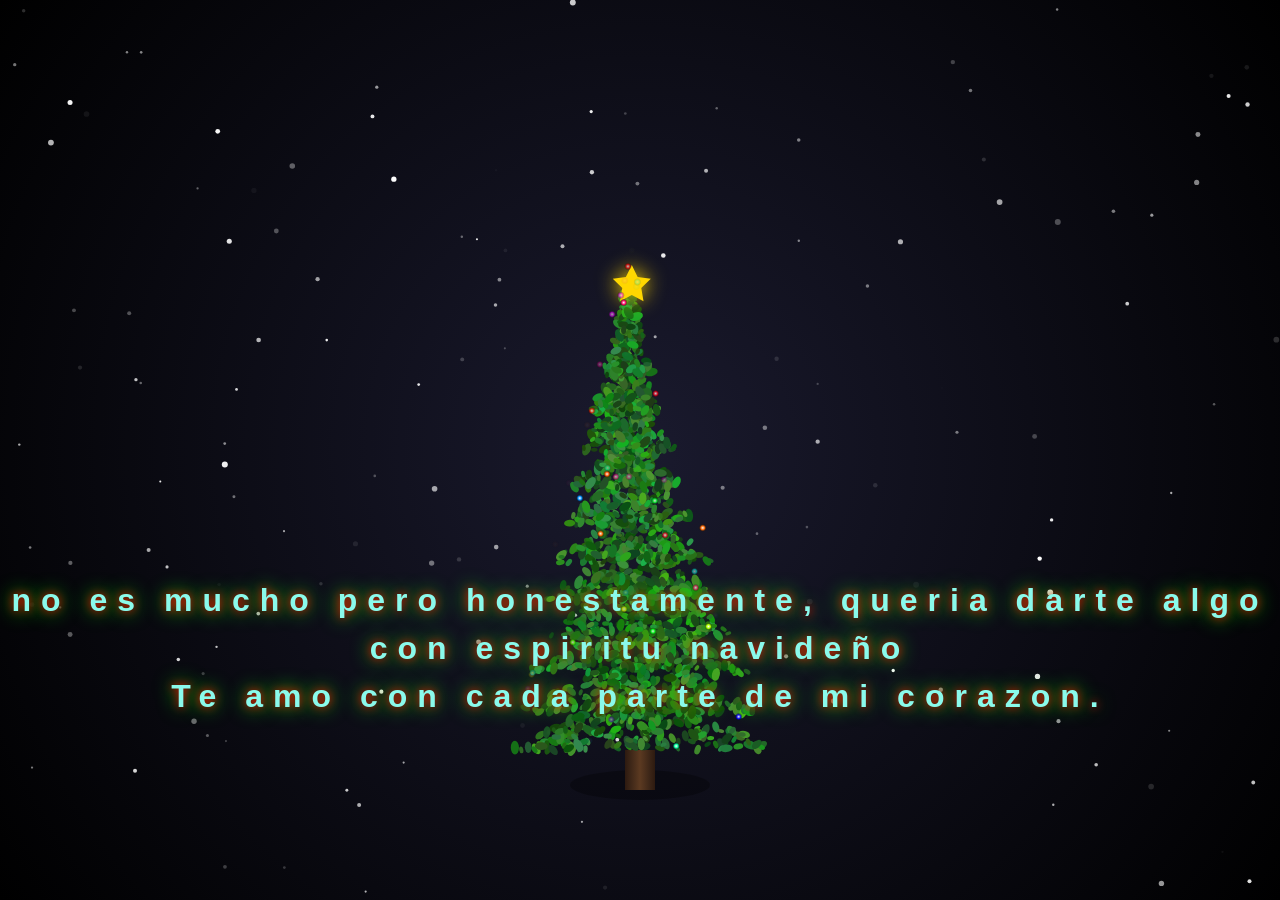
==== commit d456e29d: "Update arbolito.html" ====
--- a/arbolito.html
+++ b/arbolito.html
@@ -41,6 +41,7 @@
     </h1>
   
     <canvas id="lienzo"></canvas>
+      <script src="anim.js"></script>
     <script>
         const canvas = document.getElementById('lienzo');
         const ctx = canvas.getContext('2d');
